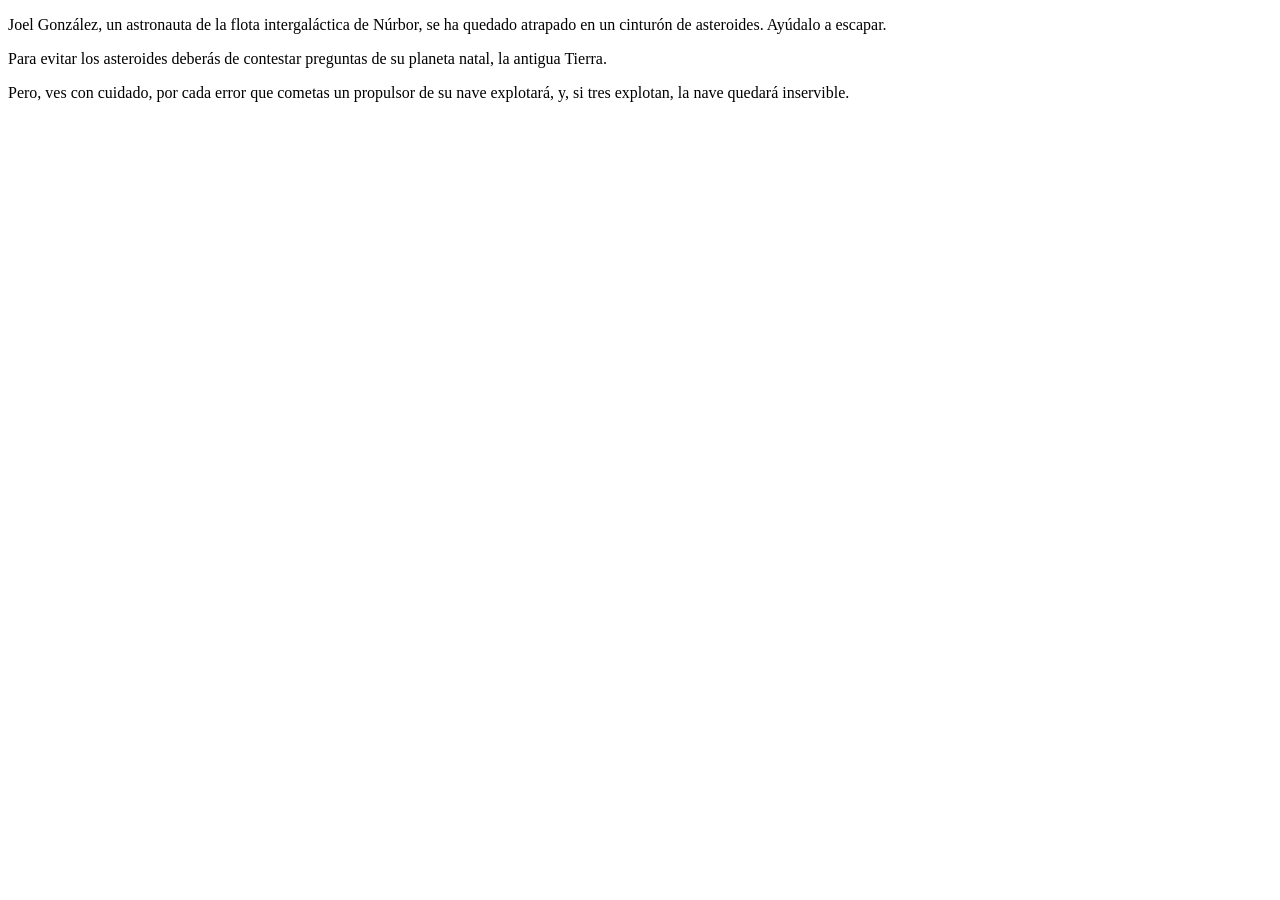
==== HACKATON/templates/intro.html @ bd26732d "Per ara no funciona, pro estem finalitzan la introducció." ====
<!DOCTYPE html>
<html lang="es">
<head>
    <meta charset="UTF-8">
    <title>Asteroid Belt Run - Historia</title>
    <link rel="stylesheet" href="/static/intro.css">
</head>
<body>

    <div id="pantalla-intro" class="pantalla-historia">

        <div id="texto1" class="texto-subiendo">
            <p>Joel González, un astronauta de la flota intergaláctica de Núrbor, se ha quedado atrapado en un cinturón de asteroides. Ayúdalo a escapar.</p>
            <p>Para evitar los asteroides deberás de contestar preguntas de su planeta natal, la antigua Tierra.</p>
            <p>Pero, ves con cuidado, por cada error que cometas un propulsor de su nave explotará, y, si tres explotan, la nave quedará inservible.</p>
        </div>

        <div id="texto2" style="display: none; position: absolute; width: 70%; color: white; font-size: 22px; text-align: center; font-weight: bold; text-shadow: 2px 2px 5px black;">
            <p>Ahora Joel aterrizará en el asteroide CP-1738, es el primero del cinturón.</p>
            <p>Para avanzar, asegúrate de contestar bien las preguntas, o, dejarás a Joel sin sus motores en el espacio exterior.</p>
            <button class="btn-ir-juego" onclick="window.location.href='/juego'">Jugar 🚀</button>
        </div>

    </div>

    <script>
        const fondo = document.getElementById('pantalla-intro');
        if (localStorage.getItem('daltonismo') === 'activo') {
            fondo.classList.add('filtro-daltonismo');
        }

        const t1 = document.getElementById('texto1');
        const t2 = document.getElementById('texto2');

        setTimeout(function() {
            t1.style.display = 'none';

            setTimeout(function() {
                t2.style.display = 'block';
                // Forzamos reflow para que la animación arranque desde cero
                t2.style.animation = 'none';
                t2.offsetHeight;
                t2.style.top = '100%';
                t2.style.animation = 'moverArriba 12s linear forwards';
            }, 2000);

        }, 12000);
    </script>
</body>
</html>
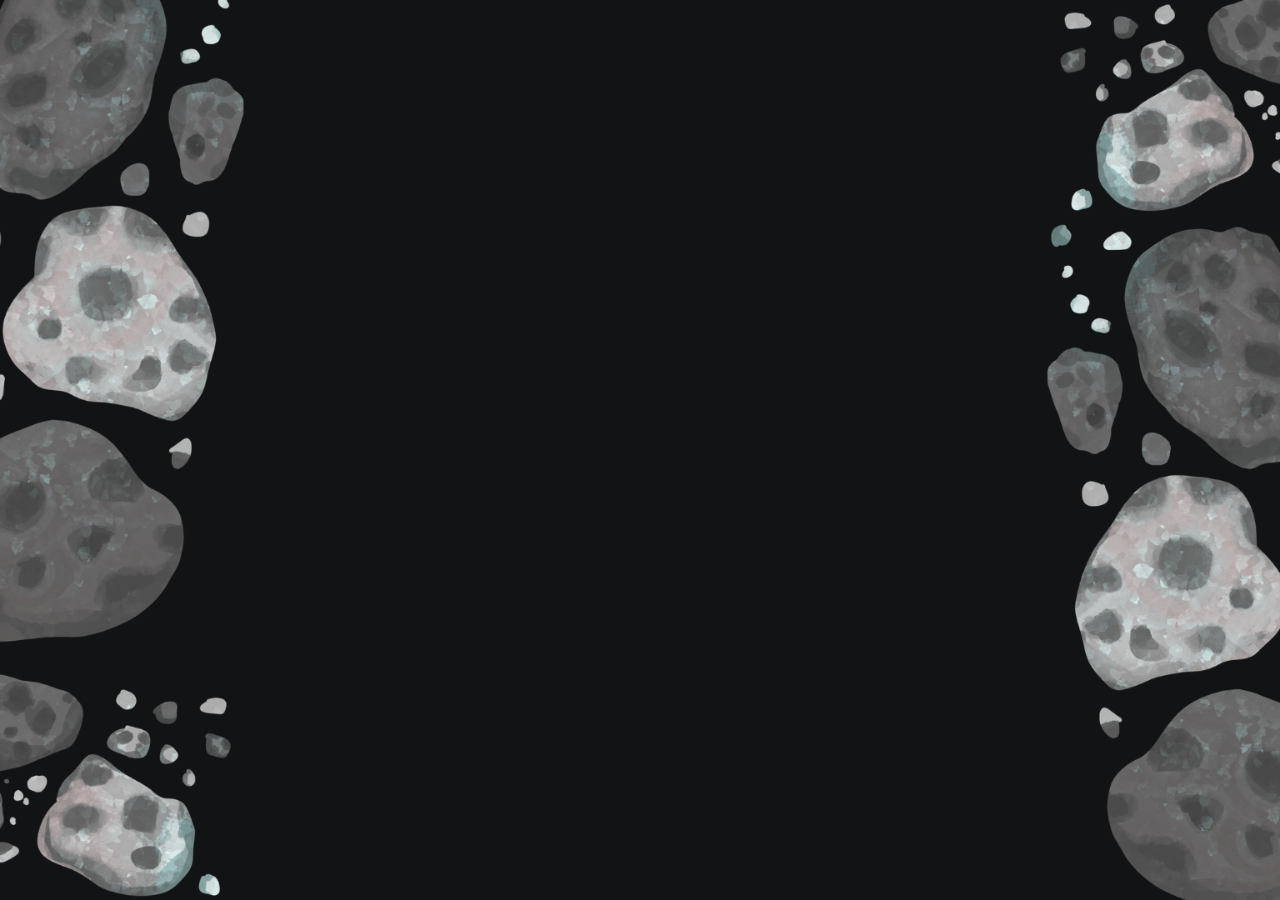
==== commit b48cb139: "Joc Finalitzat" ====
--- a/HACKATON/templates/intro.html
+++ b/HACKATON/templates/intro.html
@@ -3,48 +3,102 @@
 <head>
     <meta charset="UTF-8">
     <title>Asteroid Belt Run - Historia</title>
-    <link rel="stylesheet" href="/static/intro.css">
+    <link rel="stylesheet" href="../static/intro.css">
 </head>
 <body>
 
     <div id="pantalla-intro" class="pantalla-historia">
 
-        <div id="texto1" class="texto-subiendo">
+        <div id="texto1">
             <p>Joel González, un astronauta de la flota intergaláctica de Núrbor, se ha quedado atrapado en un cinturón de asteroides. Ayúdalo a escapar.</p>
-            <p>Para evitar los asteroides deberás de contestar preguntas de su planeta natal, la antigua Tierra.</p>
-            <p>Pero, ves con cuidado, por cada error que cometas un propulsor de su nave explotará, y, si tres explotan, la nave quedará inservible.</p>
+            <p>Para evitar los asteroides deberás contestar preguntas de su planeta natal, la antigua Tierra.</p>
+            <p>Pero ve con cuidado, por cada error que cometas un propulsor de su nave explotará, y si tres explotan, la nave quedará inservible.</p>
         </div>
 
-        <div id="texto2" style="display: none; position: absolute; width: 70%; color: white; font-size: 22px; text-align: center; font-weight: bold; text-shadow: 2px 2px 5px black;">
-            <p>Ahora Joel aterrizará en el asteroide CP-1738, es el primero del cinturón.</p>
-            <p>Para avanzar, asegúrate de contestar bien las preguntas, o, dejarás a Joel sin sus motores en el espacio exterior.</p>
-            <button class="btn-ir-juego" onclick="window.location.href='/juego'">Jugar 🚀</button>
+        <div id="texto2">
+            <p>Ahora Joel aterrizará en el asteroide CP-1738, el primero del cinturón.</p>
+            <p>Para avanzar, asegúrate de contestar bien las preguntas, o dejarás a Joel sin motores en el espacio exterior.</p>
+            <button class="btn-ir-juego" id="btn-jugar" onclick="irAlTablero()">Jugar 🚀</button>
         </div>
 
     </div>
 
+    <audio id="musica" loop src="../static/media/ambiente.mp3"></audio>
+    <audio id="audio-boton" src="../static/media/boton.mp3"></audio>
+    <audio id="audio-intro1" src="../static/media/lectura/intro_1.mp3"></audio>
+    <audio id="audio-intro2" src="../static/media/lectura/intro_2.mp3"></audio>
+    <audio id="audio-jugar" src="../static/media/lectura/jugar.mp3"></audio>
+
     <script>
-        const fondo = document.getElementById('pantalla-intro');
+        var musica = document.getElementById('musica');
+        var audioBoton = document.getElementById('audio-boton');
+        var audioIntro1 = document.getElementById('audio-intro1');
+        var audioIntro2 = document.getElementById('audio-intro2');
+        var audioJugar = document.getElementById('audio-jugar');
+        var fondo = document.getElementById('pantalla-intro');
+        var t1 = document.getElementById('texto1');
+        var t2 = document.getElementById('texto2');
+
+        var vozActiva = localStorage.getItem('voz') === 'activo';
+
         if (localStorage.getItem('daltonismo') === 'activo') {
             fondo.classList.add('filtro-daltonismo');
+            t1.classList.add('color-daltonico');
+            t2.classList.add('color-daltonico');
         }
 
-        const t1 = document.getElementById('texto1');
-        const t2 = document.getElementById('texto2');
+        // Música de ambiente en todas las páginas
+        if (localStorage.getItem('sonido') === 'activo') {
+            musica.play().catch(function() {});
+        }
+
+        function sonarBoton() {
+            if (localStorage.getItem('sonido') === 'activo') {
+                audioBoton.currentTime = 0;
+                audioBoton.play();
+            }
+        }
+
+        function irAlTablero() {
+            sonarBoton();
+            setTimeout(function() { window.location.href = 'tablero.html'; }, 200);
+        }
+
+        // Control de cuándo ocultar texto1:
+        // espera a que pasen 18s Y a que el audio haya terminado (lo que tarde más)
+        var timerListo = false;
+        var audioListo = false;
+
+        function intentarCambio() {
+            if (timerListo && audioListo) {
+                t1.style.display = 'none';
+                setTimeout(function() {
+                    t2.style.display = 'block';
+                    if (vozActiva) {
+                        audioIntro2.play();
+                        audioIntro2.onended = function() {
+                            audioJugar.play();
+                        }
+                    }
+                }, 2000);
+            }
+        }
 
         setTimeout(function() {
-            t1.style.display = 'none';
+            timerListo = true;
+            intentarCambio();
+        }, 18000);
 
-            setTimeout(function() {
-                t2.style.display = 'block';
-                // Forzamos reflow para que la animación arranque desde cero
-                t2.style.animation = 'none';
-                t2.offsetHeight;
-                t2.style.top = '100%';
-                t2.style.animation = 'moverArriba 12s linear forwards';
-            }, 2000);
+        if (vozActiva) {
+            audioIntro1.play().catch(function() {});
+            audioIntro1.onended = function() {
+                audioListo = true;
+                intentarCambio();
+            }
+        } else {
+            audioListo = true;
+        }
+    </script>
 
-        }, 12000);
-    </script>
 </body>
 </html>
--- a/HACKATON/static/intro.css
+++ b/HACKATON/static/intro.css
@@ -0,0 +1,71 @@
+body, html {
+    margin: 0;
+    padding: 0;
+    width: 100%;
+    height: 100%;
+    overflow: hidden;
+    font-family: sans-serif;
+}
+
+.pantalla-historia {
+    position: relative;
+    width: 100%;
+    height: 100vh;
+    background-image: url('../static/media/intro.png');
+    background-size: cover;
+    background-position: center;
+}
+
+#texto1 {
+    position: absolute;
+    width: 40%;
+    left: 30%;
+    color: #DC4900;
+    font-size: 20px;
+    text-align: center;
+    font-weight: bold;
+    text-shadow: 1px 1px 4px black;
+    animation: subir 35s linear forwards;
+}
+
+@keyframes subir {
+    0%   { top: 100%; }
+    100% { top: -120%; }
+}
+
+#texto2 {
+    display: none;
+    position: absolute;
+    width: 40%;
+    left: 30%;
+    top: 50%;
+    transform: translateY(-50%);
+    color: #DC4900;
+    font-size: 20px;
+    text-align: center;
+    font-weight: bold;
+    text-shadow: 1px 1px 4px black;
+}
+
+.btn-ir-juego {
+    background-color: #DC4900;
+    color: white;
+    border: 2px solid white;
+    padding: 10px 30px;
+    font-size: 18px;
+    border-radius: 10px;
+    cursor: pointer;
+    margin-top: 10px;
+}
+
+.btn-ir-juego:hover {
+    background-color: #ff5500;
+}
+
+.color-daltonico {
+    color: #00aaff;
+}
+
+.filtro-daltonismo {
+    filter: grayscale(30%) sepia(50%) hue-rotate(180deg);
+}
